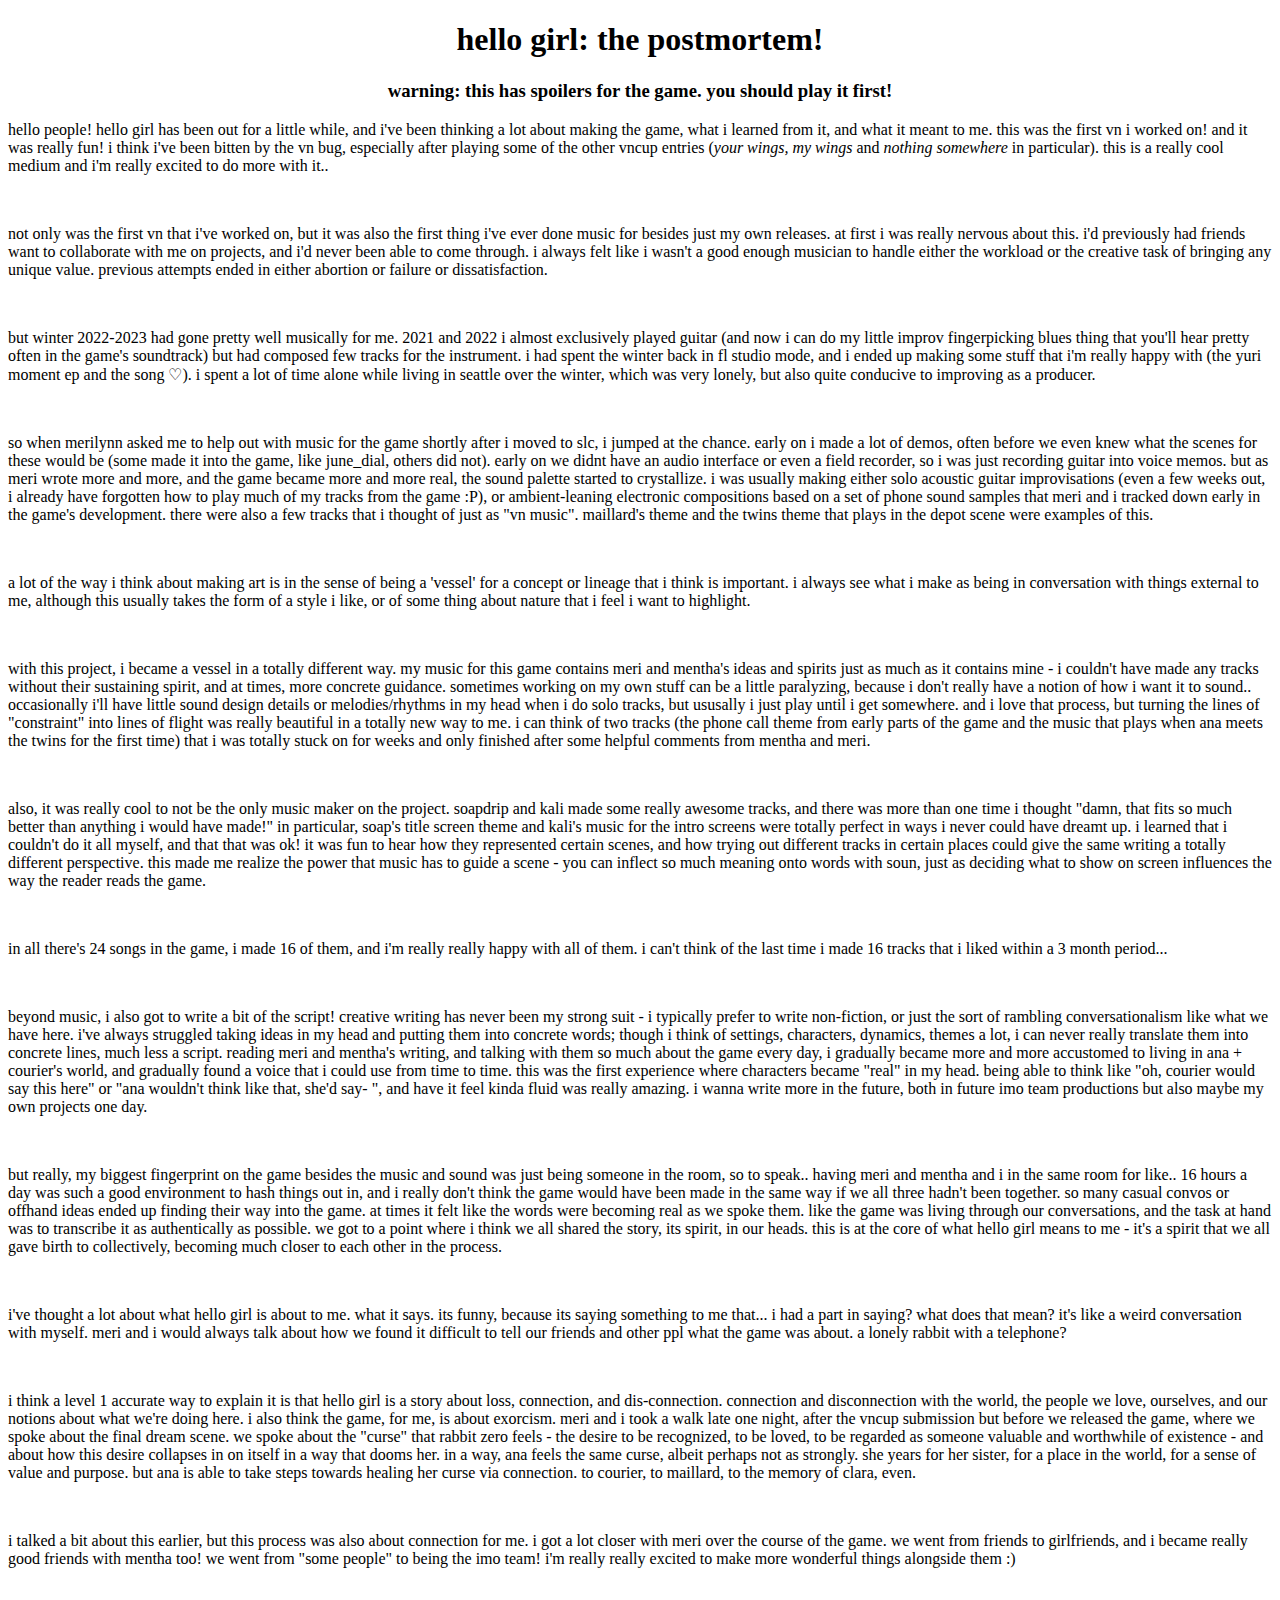
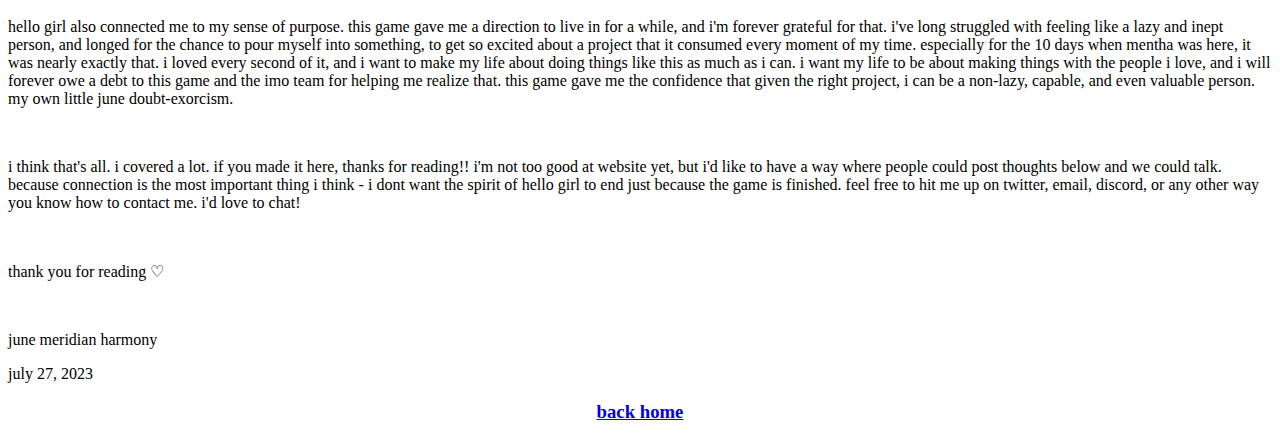
==== posts/hellogirlwriteup.html @ 363b1719 "edits" ====
<!DOCTYPE html>
<html lang="en">
    <head>
        <meta charset="UTF-8">
        <meta name="viewport" content="width=device-width, initial-scale=1.0">
        <title>hello girl writeup</title>
        <link rel="stylesheet" href="style.css">
    </head>
    <body>
        <div class="transbox">
        <h1 style="text-align:center;">hello girl: the postmortem!</h1>
        <h3 style="text-align:center;">warning: this has spoilers for the game. you should play it first!</h3>
        <p>hello people! hello girl has been out for a little while, and i've been thinking a lot about making the game, what i learned from it, and what it meant to me. this was the first vn i worked on! and it was really fun! i think i've been bitten by the vn bug, especially after playing some of the other vncup entries (<i>your wings, my wings</i> and <i>nothing somewhere</i> in particular). this is a really cool medium and i'm really excited to do more with it..</p>
        <br>
        <p>not only was the first vn that i've worked on, but it was also the first thing i've ever done music for besides just my own releases. at first i was really nervous about this. i'd previously had friends want to collaborate with me on projects, and i'd never been able to come through. i always felt like i wasn't a good enough musician to handle either the workload or the creative task of bringing any unique value. previous attempts ended in either abortion or failure or dissatisfaction.</p>
        <br>
        <p>but winter 2022-2023 had gone pretty well musically for me. 2021 and 2022 i almost exclusively played guitar (and now i can do my little improv fingerpicking blues thing that you'll hear pretty often in the game's soundtrack) but had composed few tracks for the instrument. i had spent the winter back in fl studio mode, and i ended up making some stuff that i'm really happy with (the yuri moment ep and the song ♡). i spent a lot of time alone while living in seattle over the winter, which was very lonely, but also quite conducive to improving as a producer.</p>
        <br>
        <p>so when merilynn asked me to help out with music for the game shortly after i moved to slc, i jumped at the chance. early on i made a lot of demos, often before we even knew what the scenes for these would be (some made it into the game, like june_dial, others did not). early on we didnt have an audio interface or even a field recorder, so i was just recording guitar into voice memos. but as meri wrote more and more, and the game became more and more real, the sound palette started to crystallize. i was usually making either solo acoustic guitar improvisations (even a few weeks out, i already have forgotten how to play much of my tracks from the game :P), or ambient-leaning electronic compositions based on a set of phone sound samples that meri and i tracked down early in the game's development. there were also a few tracks that i thought of just as "vn music". maillard's theme and the twins theme that plays in the depot scene were examples of this.</p>
        <br>
        <p>a lot of the way i think about making art is in the sense of being a 'vessel' for a concept or lineage that i think is important. i always see what i make as being in conversation with things external to me, although this usually takes the form of a style i like, or of some thing about nature that i feel i want to highlight.</p>
        <br>
        <p>with this project, i became a vessel in a totally different way. my music for this game contains meri and mentha's ideas and spirits just as much as it contains mine - i couldn't have made any tracks without their sustaining spirit, and at times, more concrete guidance. sometimes working on my own stuff can be a little paralyzing, because i don't really have a notion of how i want it to sound.. occasionally i'll have little sound design details or melodies/rhythms in my head when i do solo tracks, but ususally i just play until i get somewhere. and i love that process, but turning the lines of "constraint" into lines of flight was really beautiful in a totally new way to me. i can think of two tracks (the phone call theme from early parts of the game and the music that plays when ana meets the twins for the first time) that i was totally stuck on for weeks and only finished after some helpful comments from mentha and meri.</p>
        <br>
        <p>also, it was really cool to not be the only music maker on the project. soapdrip and kali made some really awesome tracks, and there was more than one time i thought "damn, that fits so much better than anything i would have made!" in particular, soap's title screen theme and kali's music for the intro screens were totally perfect in ways i never could have dreamt up. i learned that i couldn't do it all myself, and that that was ok! it was fun to hear how they represented certain scenes, and how trying out different tracks in certain places could give the same writing a totally different perspective. this made me realize the power that music has to guide a scene - you can inflect so much meaning onto words with soun, just as deciding what to show on screen influences the way the reader reads the game.</p>
        <br>
        <p>in all there's 24 songs in the game, i made 16 of them, and i'm really really happy with all of them. i can't think of the last time i made 16 tracks that i liked within a 3 month period...</p>
        <br>
        <p>beyond music, i also got to write a bit of the script! creative writing has never been my strong suit - i typically prefer to write non-fiction, or just the sort of rambling conversationalism like what we have here. i've always struggled taking ideas in my head and putting them into concrete words; though i think of settings, characters, dynamics, themes a lot, i can never really translate them into concrete lines, much less a script. reading meri and mentha's writing, and talking with them so much about the game every day, i gradually became more and more accustomed to living in ana + courier's world, and gradually found a voice that i could use from time to time. this was the first experience where characters became "real" in my head. being able to think like "oh, courier would say this here" or "ana wouldn't think like that, she'd say- ", and have it feel kinda fluid was really amazing. i wanna write more in the future, both in future imo team productions but also maybe my own projects one day.</p>
        <br>
        <p>but really, my biggest fingerprint on the game besides the music and sound was just being someone in the room, so to speak.. having meri and mentha and i in the same room for like.. 16 hours a day was such a good environment to hash things out in, and i really don't think the game would have been made in the same way if we all three hadn't been together. so many casual convos or offhand ideas ended up finding their way into the game. at times it felt like the words were becoming real as we spoke them. like the game was living through our conversations, and the task at hand was to transcribe it as authentically as possible. we got to a point where i think we all shared the story, its spirit, in our heads. this is at the core of what hello girl means to me - it's a spirit that we all gave birth to collectively, becoming much closer to each other in the process.</p>
        <br>
        <p>i've thought a lot about what hello girl is about to me. what it says. its funny, because its saying something to me that... i had a part in saying? what does that mean? it's like a weird conversation with myself. meri and i would always talk about how we found it difficult to tell our friends and other ppl what the game was about. a lonely rabbit with a telephone?</p>
        <br>
        <p>i think a level 1 accurate way to explain it is that hello girl is a story about loss, connection, and dis-connection. connection and disconnection with the world, the people we love, ourselves, and our notions about what we're doing here. i also think the game, for me, is about exorcism. meri and i took a walk late one night, after the vncup submission but before we released the game, where we spoke about the final dream scene. we spoke about the "curse" that rabbit zero feels - the desire to be recognized, to be loved, to be regarded as someone valuable and worthwhile of existence - and about how this desire collapses in on itself in a way that dooms her. in a way, ana feels the same curse, albeit perhaps not as strongly. she years for her sister, for a place in the world, for a sense of value and purpose. but ana is able to take steps towards healing her curse via connection. to courier, to maillard, to the memory of clara, even.</p>
        <br>
        <p>i talked a bit about this earlier, but this process was also about connection for me. i got a lot closer with meri over the course of the game. we went from friends to girlfriends, and i became really good friends with mentha too! we went from "some people" to being the imo team! i'm really really excited to make more wonderful things alongside them :)</p>
        <br>
        <p>hello girl also connected me to my sense of purpose. this game gave me a direction to live in for a while, and i'm forever grateful for that. i've long struggled with feeling like a lazy and inept person, and longed for the chance to pour myself into something, to get so excited about a project that it consumed every moment of my time. especially for the 10 days when mentha was here, it was nearly exactly that. i loved every second of it, and i want to make my life about doing things like this as much as i can. i want my life to be about making things with the people i love, and i will forever owe a debt to this game and the imo team for helping me realize that. this game gave me the confidence that given the right project, i can be a non-lazy, capable, and even valuable person. my own little june doubt-exorcism.</p>
        <br>
        <p>i think that's all. i covered a lot. if you made it here, thanks for reading!! i'm not too good at website yet, but i'd like to have a way where people could post thoughts below and we could talk. because connection is the most important thing i think - i dont want the spirit of hello girl to end just because the game is finished. feel free to hit me up on twitter, email, discord, or any other way you know how to contact me. i'd love to chat!</p>
        <br>
        <p>thank you for reading ♡</p>
        <br>
        <p>june meridian harmony</p>
        <p>july 27, 2023</p>
    </div>
    <h3 style="text-align:center"><a href="../index.html">back home</a></h3>
    </body>
</html>
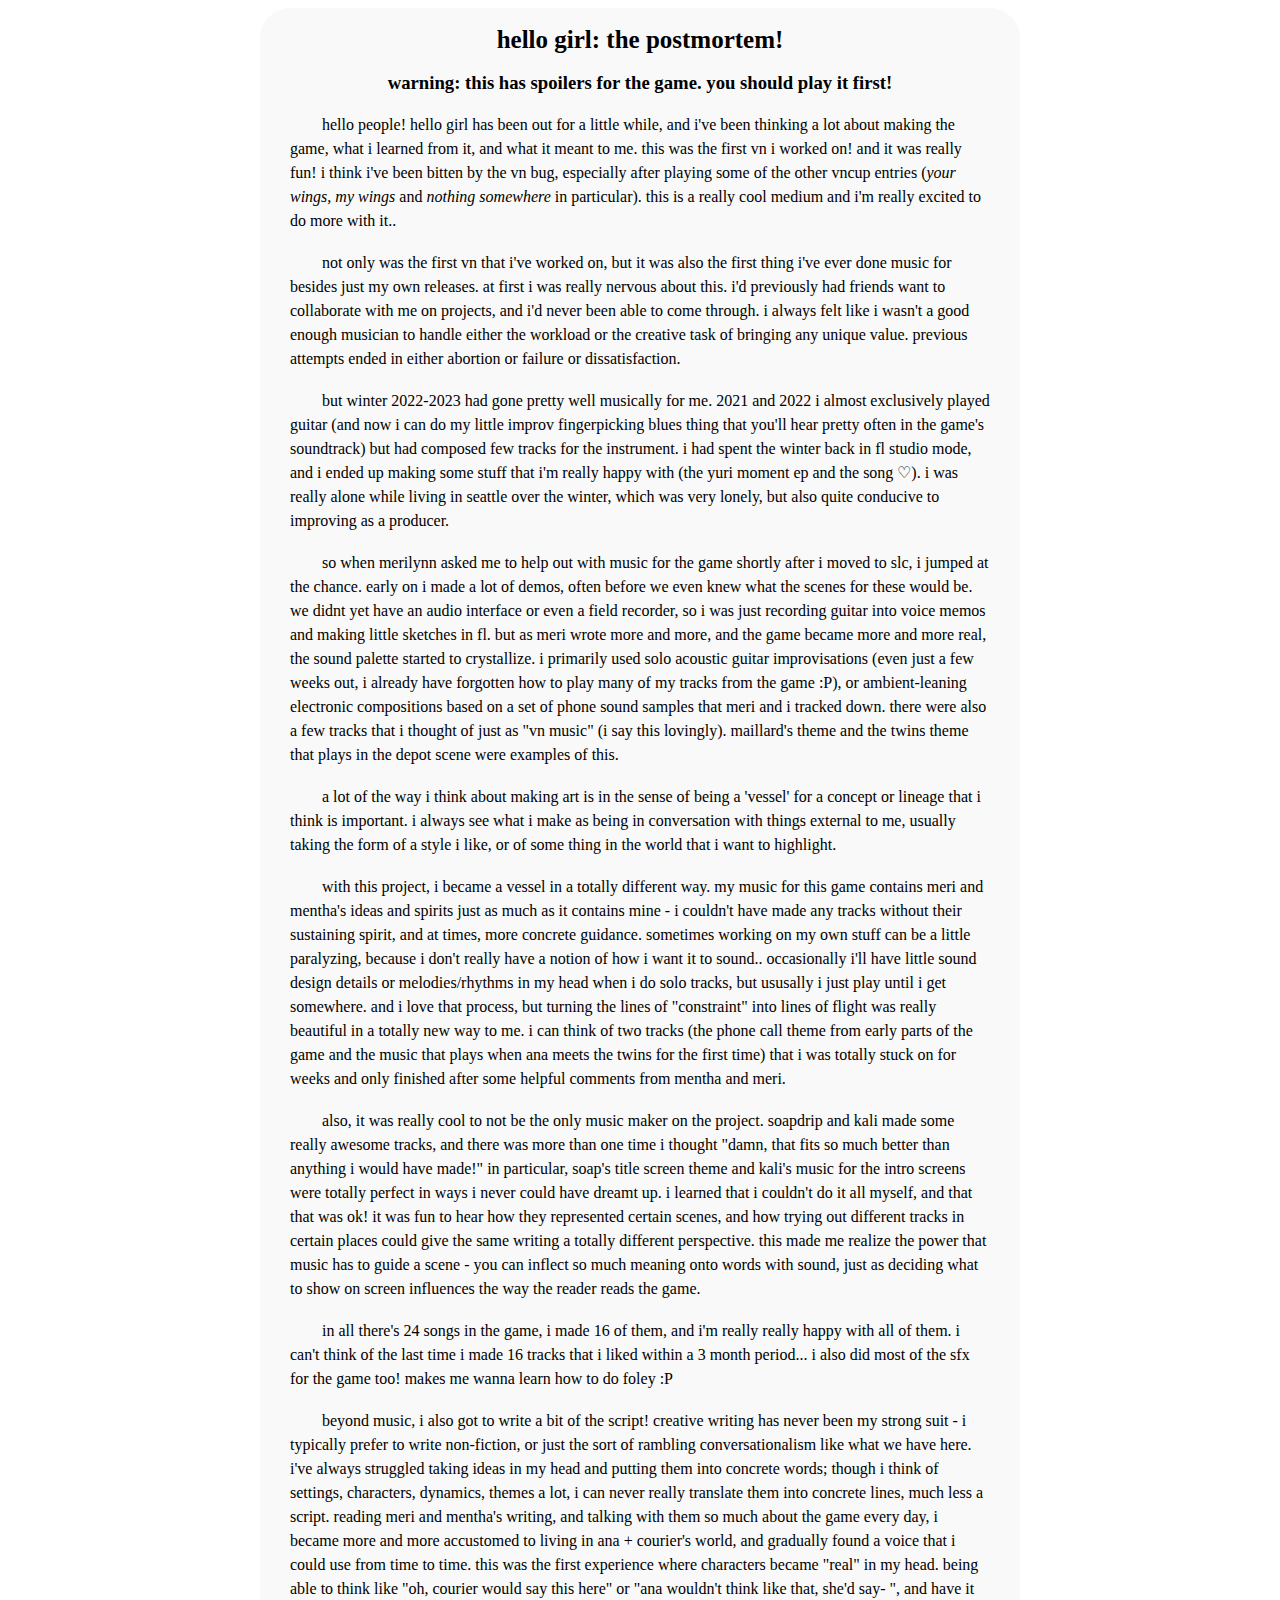
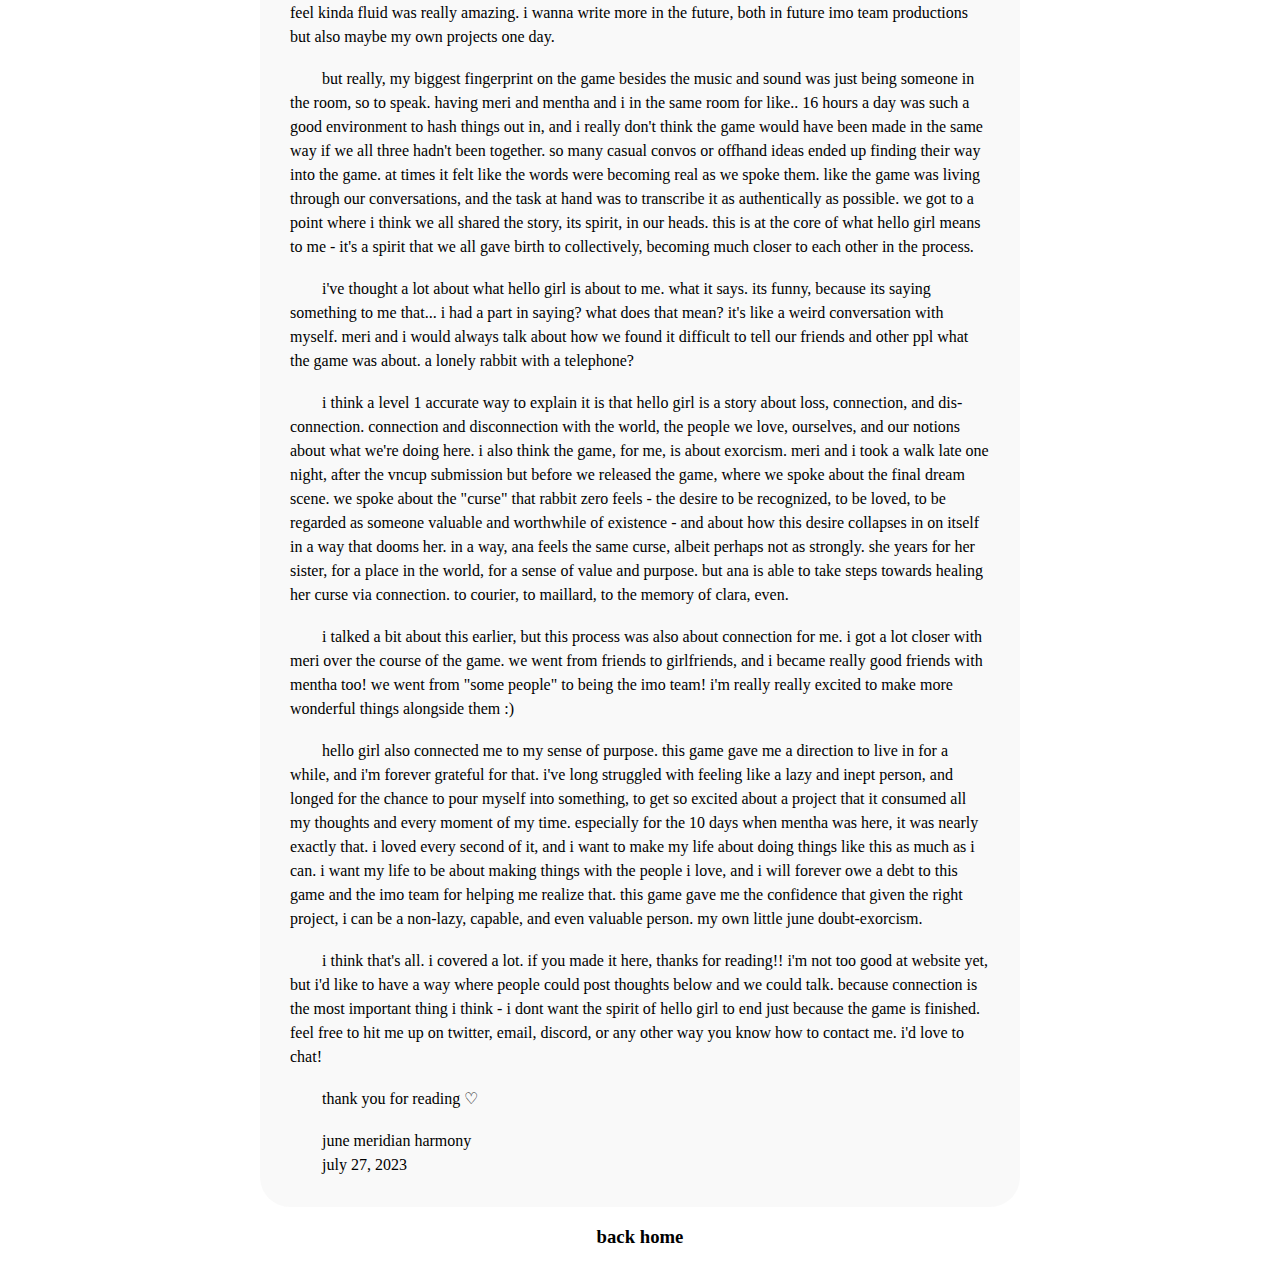
==== commit db004582: "added twitter cards" ====
--- a/posts/hellogirlwriteup.html
+++ b/posts/hellogirlwriteup.html
@@ -3,6 +3,15 @@
     <head>
         <meta charset="UTF-8">
         <meta name="viewport" content="width=device-width, initial-scale=1.0">
+        <!-- og stuff -->
+        <meta property="og:title" content="hello girl: the postmortem" />
+        <meta property="og:type" content="article" />
+        <meta property="og:image" content="https://onozukara.fun/posts/images/backpattern.png" />
+        <meta property="og:url" content="https://onozukara.fun/posts/hellogirlwriteup.html" />
+        <meta property="og:description" content="hello girl postmortem writeup!" />
+        <!-- twitter stuff -->
+        <meta name = "twitter:card" content="summary" />
+        <meta name = "twitter:description" content="hello girl postmortem writeup!" />
         <title>hello girl writeup</title>
         <link rel="stylesheet" href="style.css">
     </head>
@@ -14,21 +23,21 @@
         <br>
         <p>not only was the first vn that i've worked on, but it was also the first thing i've ever done music for besides just my own releases. at first i was really nervous about this. i'd previously had friends want to collaborate with me on projects, and i'd never been able to come through. i always felt like i wasn't a good enough musician to handle either the workload or the creative task of bringing any unique value. previous attempts ended in either abortion or failure or dissatisfaction.</p>
         <br>
-        <p>but winter 2022-2023 had gone pretty well musically for me. 2021 and 2022 i almost exclusively played guitar (and now i can do my little improv fingerpicking blues thing that you'll hear pretty often in the game's soundtrack) but had composed few tracks for the instrument. i had spent the winter back in fl studio mode, and i ended up making some stuff that i'm really happy with (the yuri moment ep and the song ♡). i spent a lot of time alone while living in seattle over the winter, which was very lonely, but also quite conducive to improving as a producer.</p>
+        <p>but winter 2022-2023 had gone pretty well musically for me. 2021 and 2022 i almost exclusively played guitar (and now i can do my little improv fingerpicking blues thing that you'll hear pretty often in the game's soundtrack) but had composed few tracks for the instrument. i had spent the winter back in fl studio mode, and i ended up making some stuff that i'm really happy with (the yuri moment ep and the song ♡). i was really alone while living in seattle over the winter, which was very lonely, but also quite conducive to improving as a producer.</p>
         <br>
-        <p>so when merilynn asked me to help out with music for the game shortly after i moved to slc, i jumped at the chance. early on i made a lot of demos, often before we even knew what the scenes for these would be (some made it into the game, like june_dial, others did not). early on we didnt have an audio interface or even a field recorder, so i was just recording guitar into voice memos. but as meri wrote more and more, and the game became more and more real, the sound palette started to crystallize. i was usually making either solo acoustic guitar improvisations (even a few weeks out, i already have forgotten how to play much of my tracks from the game :P), or ambient-leaning electronic compositions based on a set of phone sound samples that meri and i tracked down early in the game's development. there were also a few tracks that i thought of just as "vn music". maillard's theme and the twins theme that plays in the depot scene were examples of this.</p>
+        <p>so when merilynn asked me to help out with music for the game shortly after i moved to slc, i jumped at the chance. early on i made a lot of demos, often before we even knew what the scenes for these would be. we didnt yet have an audio interface or even a field recorder, so i was just recording guitar into voice memos and making little sketches in fl. but as meri wrote more and more, and the game became more and more real, the sound palette started to crystallize. i primarily used solo acoustic guitar improvisations (even just a few weeks out, i already have forgotten how to play many of my tracks from the game :P), or ambient-leaning electronic compositions based on a set of phone sound samples that meri and i tracked down. there were also a few tracks that i thought of just as "vn music" (i say this lovingly). maillard's theme and the twins theme that plays in the depot scene were examples of this.</p>
         <br>
-        <p>a lot of the way i think about making art is in the sense of being a 'vessel' for a concept or lineage that i think is important. i always see what i make as being in conversation with things external to me, although this usually takes the form of a style i like, or of some thing about nature that i feel i want to highlight.</p>
+        <p>a lot of the way i think about making art is in the sense of being a 'vessel' for a concept or lineage that i think is important. i always see what i make as being in conversation with things external to me, usually taking the form of a style i like, or of some thing in the world that i want to highlight.</p>
         <br>
         <p>with this project, i became a vessel in a totally different way. my music for this game contains meri and mentha's ideas and spirits just as much as it contains mine - i couldn't have made any tracks without their sustaining spirit, and at times, more concrete guidance. sometimes working on my own stuff can be a little paralyzing, because i don't really have a notion of how i want it to sound.. occasionally i'll have little sound design details or melodies/rhythms in my head when i do solo tracks, but ususally i just play until i get somewhere. and i love that process, but turning the lines of "constraint" into lines of flight was really beautiful in a totally new way to me. i can think of two tracks (the phone call theme from early parts of the game and the music that plays when ana meets the twins for the first time) that i was totally stuck on for weeks and only finished after some helpful comments from mentha and meri.</p>
         <br>
-        <p>also, it was really cool to not be the only music maker on the project. soapdrip and kali made some really awesome tracks, and there was more than one time i thought "damn, that fits so much better than anything i would have made!" in particular, soap's title screen theme and kali's music for the intro screens were totally perfect in ways i never could have dreamt up. i learned that i couldn't do it all myself, and that that was ok! it was fun to hear how they represented certain scenes, and how trying out different tracks in certain places could give the same writing a totally different perspective. this made me realize the power that music has to guide a scene - you can inflect so much meaning onto words with soun, just as deciding what to show on screen influences the way the reader reads the game.</p>
+        <p>also, it was really cool to not be the only music maker on the project. soapdrip and kali made some really awesome tracks, and there was more than one time i thought "damn, that fits so much better than anything i would have made!" in particular, soap's title screen theme and kali's music for the intro screens were totally perfect in ways i never could have dreamt up. i learned that i couldn't do it all myself, and that that was ok! it was fun to hear how they represented certain scenes, and how trying out different tracks in certain places could give the same writing a totally different perspective. this made me realize the power that music has to guide a scene - you can inflect so much meaning onto words with sound, just as deciding what to show on screen influences the way the reader reads the game.</p>
         <br>
-        <p>in all there's 24 songs in the game, i made 16 of them, and i'm really really happy with all of them. i can't think of the last time i made 16 tracks that i liked within a 3 month period...</p>
+        <p>in all there's 24 songs in the game, i made 16 of them, and i'm really really happy with all of them. i can't think of the last time i made 16 tracks that i liked within a 3 month period... i also did most of the sfx for the game too! makes me wanna learn how to do foley :P</p>
         <br>
-        <p>beyond music, i also got to write a bit of the script! creative writing has never been my strong suit - i typically prefer to write non-fiction, or just the sort of rambling conversationalism like what we have here. i've always struggled taking ideas in my head and putting them into concrete words; though i think of settings, characters, dynamics, themes a lot, i can never really translate them into concrete lines, much less a script. reading meri and mentha's writing, and talking with them so much about the game every day, i gradually became more and more accustomed to living in ana + courier's world, and gradually found a voice that i could use from time to time. this was the first experience where characters became "real" in my head. being able to think like "oh, courier would say this here" or "ana wouldn't think like that, she'd say- ", and have it feel kinda fluid was really amazing. i wanna write more in the future, both in future imo team productions but also maybe my own projects one day.</p>
+        <p>beyond music, i also got to write a bit of the script! creative writing has never been my strong suit - i typically prefer to write non-fiction, or just the sort of rambling conversationalism like what we have here. i've always struggled taking ideas in my head and putting them into concrete words; though i think of settings, characters, dynamics, themes a lot, i can never really translate them into concrete lines, much less a script. reading meri and mentha's writing, and talking with them so much about the game every day, i became more and more accustomed to living in ana + courier's world, and gradually found a voice that i could use from time to time. this was the first experience where characters became "real" in my head. being able to think like "oh, courier would say this here" or "ana wouldn't think like that, she'd say- ", and have it feel kinda fluid was really amazing. i wanna write more in the future, both in future imo team productions but also maybe my own projects one day.</p>
         <br>
-        <p>but really, my biggest fingerprint on the game besides the music and sound was just being someone in the room, so to speak.. having meri and mentha and i in the same room for like.. 16 hours a day was such a good environment to hash things out in, and i really don't think the game would have been made in the same way if we all three hadn't been together. so many casual convos or offhand ideas ended up finding their way into the game. at times it felt like the words were becoming real as we spoke them. like the game was living through our conversations, and the task at hand was to transcribe it as authentically as possible. we got to a point where i think we all shared the story, its spirit, in our heads. this is at the core of what hello girl means to me - it's a spirit that we all gave birth to collectively, becoming much closer to each other in the process.</p>
+        <p>but really, my biggest fingerprint on the game besides the music and sound was just being someone in the room, so to speak. having meri and mentha and i in the same room for like.. 16 hours a day was such a good environment to hash things out in, and i really don't think the game would have been made in the same way if we all three hadn't been together. so many casual convos or offhand ideas ended up finding their way into the game. at times it felt like the words were becoming real as we spoke them. like the game was living through our conversations, and the task at hand was to transcribe it as authentically as possible. we got to a point where i think we all shared the story, its spirit, in our heads. this is at the core of what hello girl means to me - it's a spirit that we all gave birth to collectively, becoming much closer to each other in the process.</p>
         <br>
         <p>i've thought a lot about what hello girl is about to me. what it says. its funny, because its saying something to me that... i had a part in saying? what does that mean? it's like a weird conversation with myself. meri and i would always talk about how we found it difficult to tell our friends and other ppl what the game was about. a lonely rabbit with a telephone?</p>
         <br>
@@ -36,7 +45,7 @@
         <br>
         <p>i talked a bit about this earlier, but this process was also about connection for me. i got a lot closer with meri over the course of the game. we went from friends to girlfriends, and i became really good friends with mentha too! we went from "some people" to being the imo team! i'm really really excited to make more wonderful things alongside them :)</p>
         <br>
-        <p>hello girl also connected me to my sense of purpose. this game gave me a direction to live in for a while, and i'm forever grateful for that. i've long struggled with feeling like a lazy and inept person, and longed for the chance to pour myself into something, to get so excited about a project that it consumed every moment of my time. especially for the 10 days when mentha was here, it was nearly exactly that. i loved every second of it, and i want to make my life about doing things like this as much as i can. i want my life to be about making things with the people i love, and i will forever owe a debt to this game and the imo team for helping me realize that. this game gave me the confidence that given the right project, i can be a non-lazy, capable, and even valuable person. my own little june doubt-exorcism.</p>
+        <p>hello girl also connected me to my sense of purpose. this game gave me a direction to live in for a while, and i'm forever grateful for that. i've long struggled with feeling like a lazy and inept person, and longed for the chance to pour myself into something, to get so excited about a project that it consumed all my thoughts and every moment of my time. especially for the 10 days when mentha was here, it was nearly exactly that. i loved every second of it, and i want to make my life about doing things like this as much as i can. i want my life to be about making things with the people i love, and i will forever owe a debt to this game and the imo team for helping me realize that. this game gave me the confidence that given the right project, i can be a non-lazy, capable, and even valuable person. my own little june doubt-exorcism.</p>
         <br>
         <p>i think that's all. i covered a lot. if you made it here, thanks for reading!! i'm not too good at website yet, but i'd like to have a way where people could post thoughts below and we could talk. because connection is the most important thing i think - i dont want the spirit of hello girl to end just because the game is finished. feel free to hit me up on twitter, email, discord, or any other way you know how to contact me. i'd love to chat!</p>
         <br>
--- a/posts/style.css
+++ b/posts/style.css
@@ -0,0 +1,54 @@
+body {
+    background-image: url('images/backpattern.png');
+}
+
+a:link {
+    color: black;
+    background-color: transparent;
+    text-decoration: none;
+}
+
+a:visited {
+    color: black;
+    background-color: transparent;
+    text-decoration: none;
+}
+
+a:active {
+    color: black;
+    background-color: transparent;
+    text-decoration: none;
+}
+
+a:hover {
+    color: rgb(216, 188, 241);
+    background-color: transparent;
+    text-decoration: none;
+}
+
+div {
+    max-width: 700px;
+    margin: auto;
+    border: hidden;
+    border-radius: 30px;
+}
+
+div.transbox {
+    background-color: rgba(245, 245, 245, 0.589);
+    padding: 30px;
+    padding-top: 1px;
+}
+
+p {
+    margin: inherit;
+    line-height: 1.5;
+    text-indent: 2em;
+}
+
+ul {
+    /* list-style-image: url('../images/whitepoint.png'); */
+}
+
+h1 {
+    font-size: 25px;
+}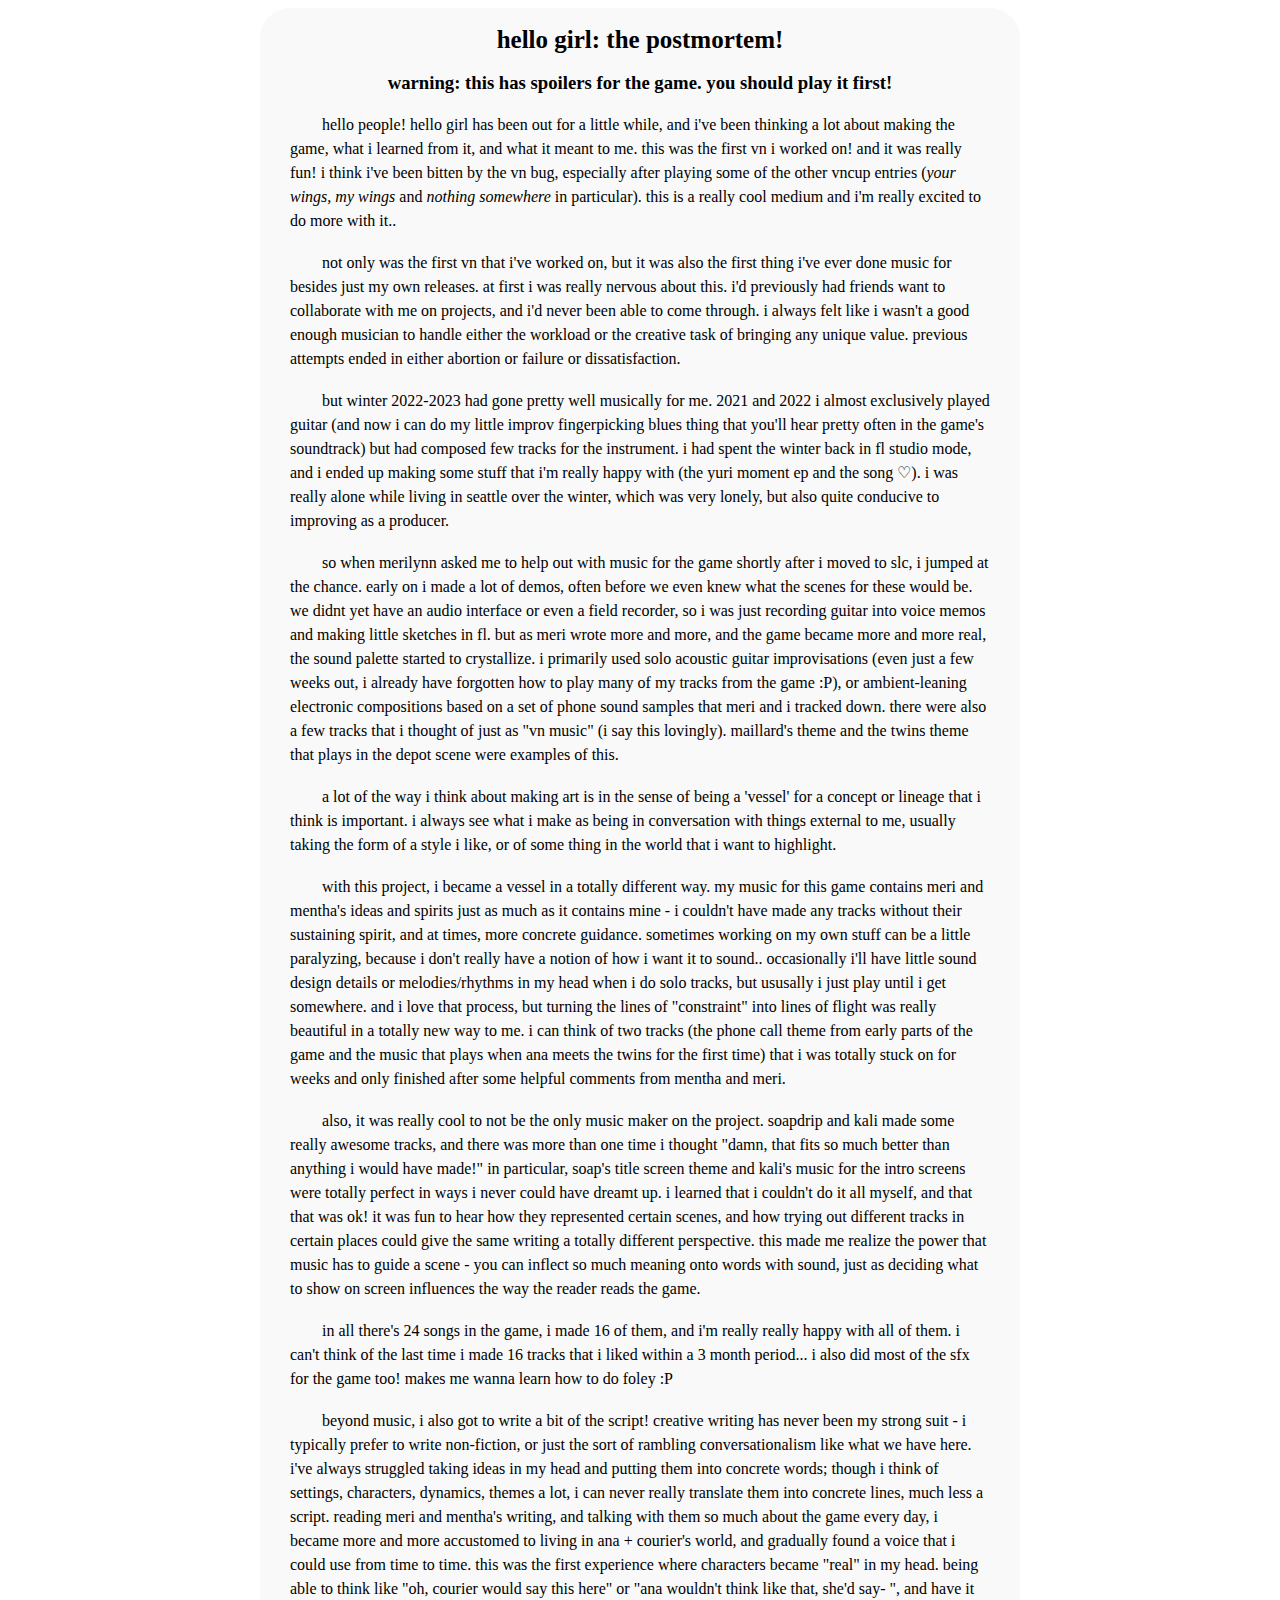
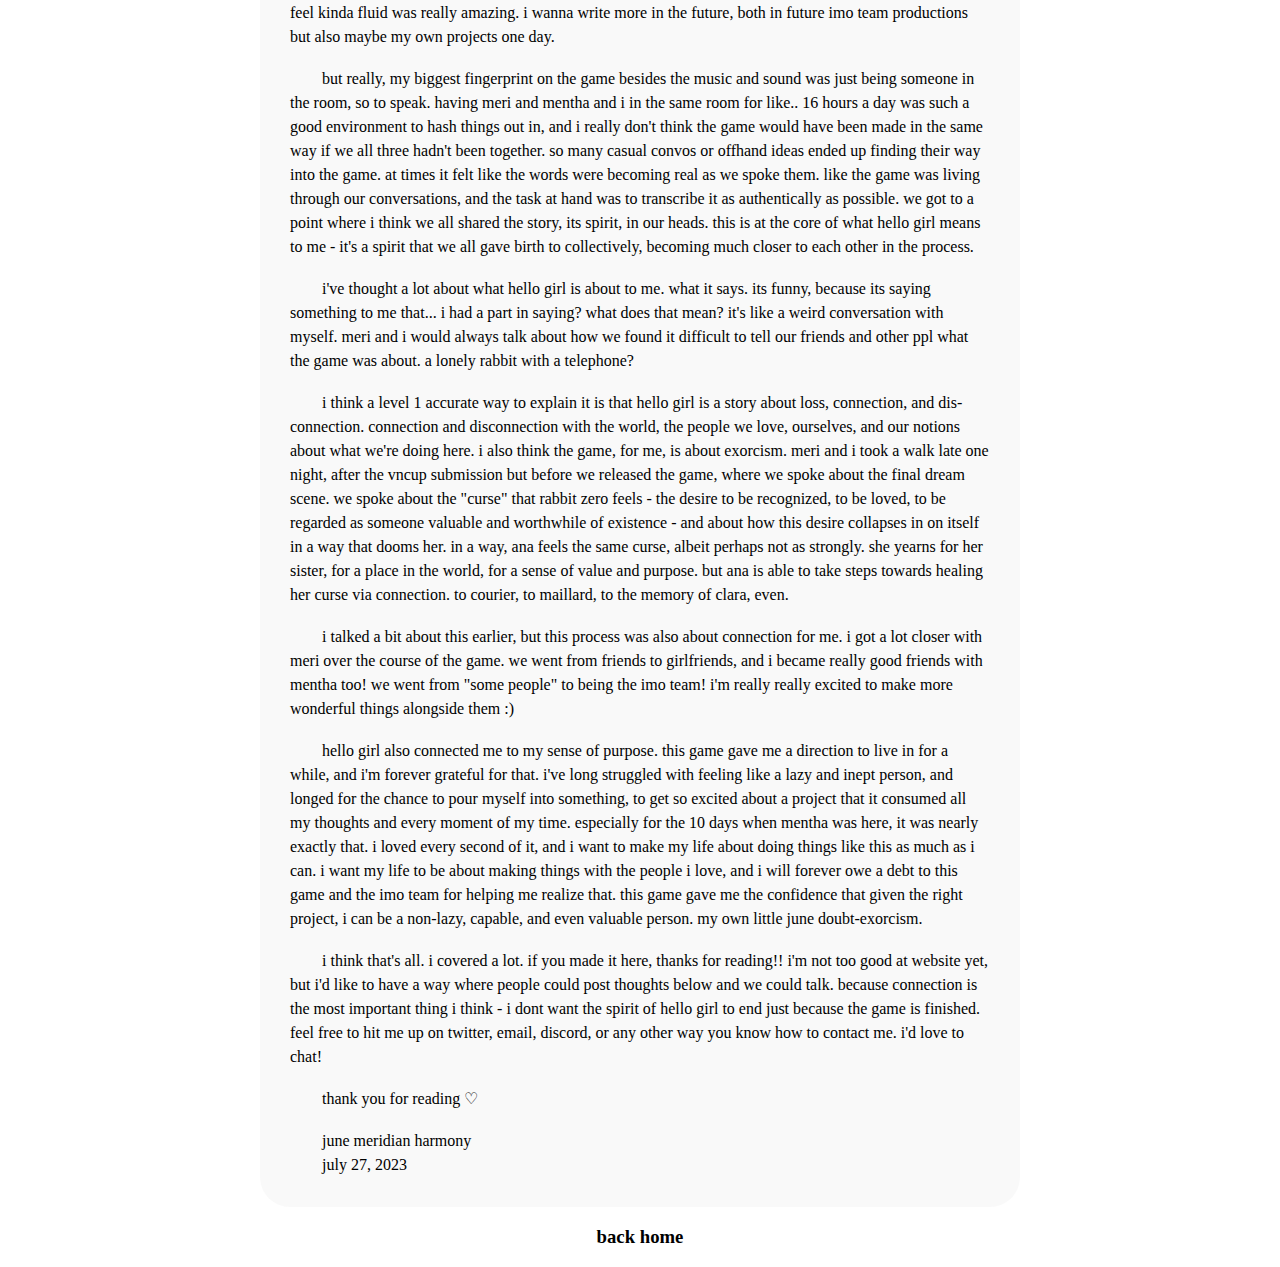
==== commit 7b8d3ddd: "typo" ====
--- a/posts/hellogirlwriteup.html
+++ b/posts/hellogirlwriteup.html
@@ -41,7 +41,7 @@
         <br>
         <p>i've thought a lot about what hello girl is about to me. what it says. its funny, because its saying something to me that... i had a part in saying? what does that mean? it's like a weird conversation with myself. meri and i would always talk about how we found it difficult to tell our friends and other ppl what the game was about. a lonely rabbit with a telephone?</p>
         <br>
-        <p>i think a level 1 accurate way to explain it is that hello girl is a story about loss, connection, and dis-connection. connection and disconnection with the world, the people we love, ourselves, and our notions about what we're doing here. i also think the game, for me, is about exorcism. meri and i took a walk late one night, after the vncup submission but before we released the game, where we spoke about the final dream scene. we spoke about the "curse" that rabbit zero feels - the desire to be recognized, to be loved, to be regarded as someone valuable and worthwhile of existence - and about how this desire collapses in on itself in a way that dooms her. in a way, ana feels the same curse, albeit perhaps not as strongly. she years for her sister, for a place in the world, for a sense of value and purpose. but ana is able to take steps towards healing her curse via connection. to courier, to maillard, to the memory of clara, even.</p>
+        <p>i think a level 1 accurate way to explain it is that hello girl is a story about loss, connection, and dis-connection. connection and disconnection with the world, the people we love, ourselves, and our notions about what we're doing here. i also think the game, for me, is about exorcism. meri and i took a walk late one night, after the vncup submission but before we released the game, where we spoke about the final dream scene. we spoke about the "curse" that rabbit zero feels - the desire to be recognized, to be loved, to be regarded as someone valuable and worthwhile of existence - and about how this desire collapses in on itself in a way that dooms her. in a way, ana feels the same curse, albeit perhaps not as strongly. she yearns for her sister, for a place in the world, for a sense of value and purpose. but ana is able to take steps towards healing her curse via connection. to courier, to maillard, to the memory of clara, even.</p>
         <br>
         <p>i talked a bit about this earlier, but this process was also about connection for me. i got a lot closer with meri over the course of the game. we went from friends to girlfriends, and i became really good friends with mentha too! we went from "some people" to being the imo team! i'm really really excited to make more wonderful things alongside them :)</p>
         <br>
